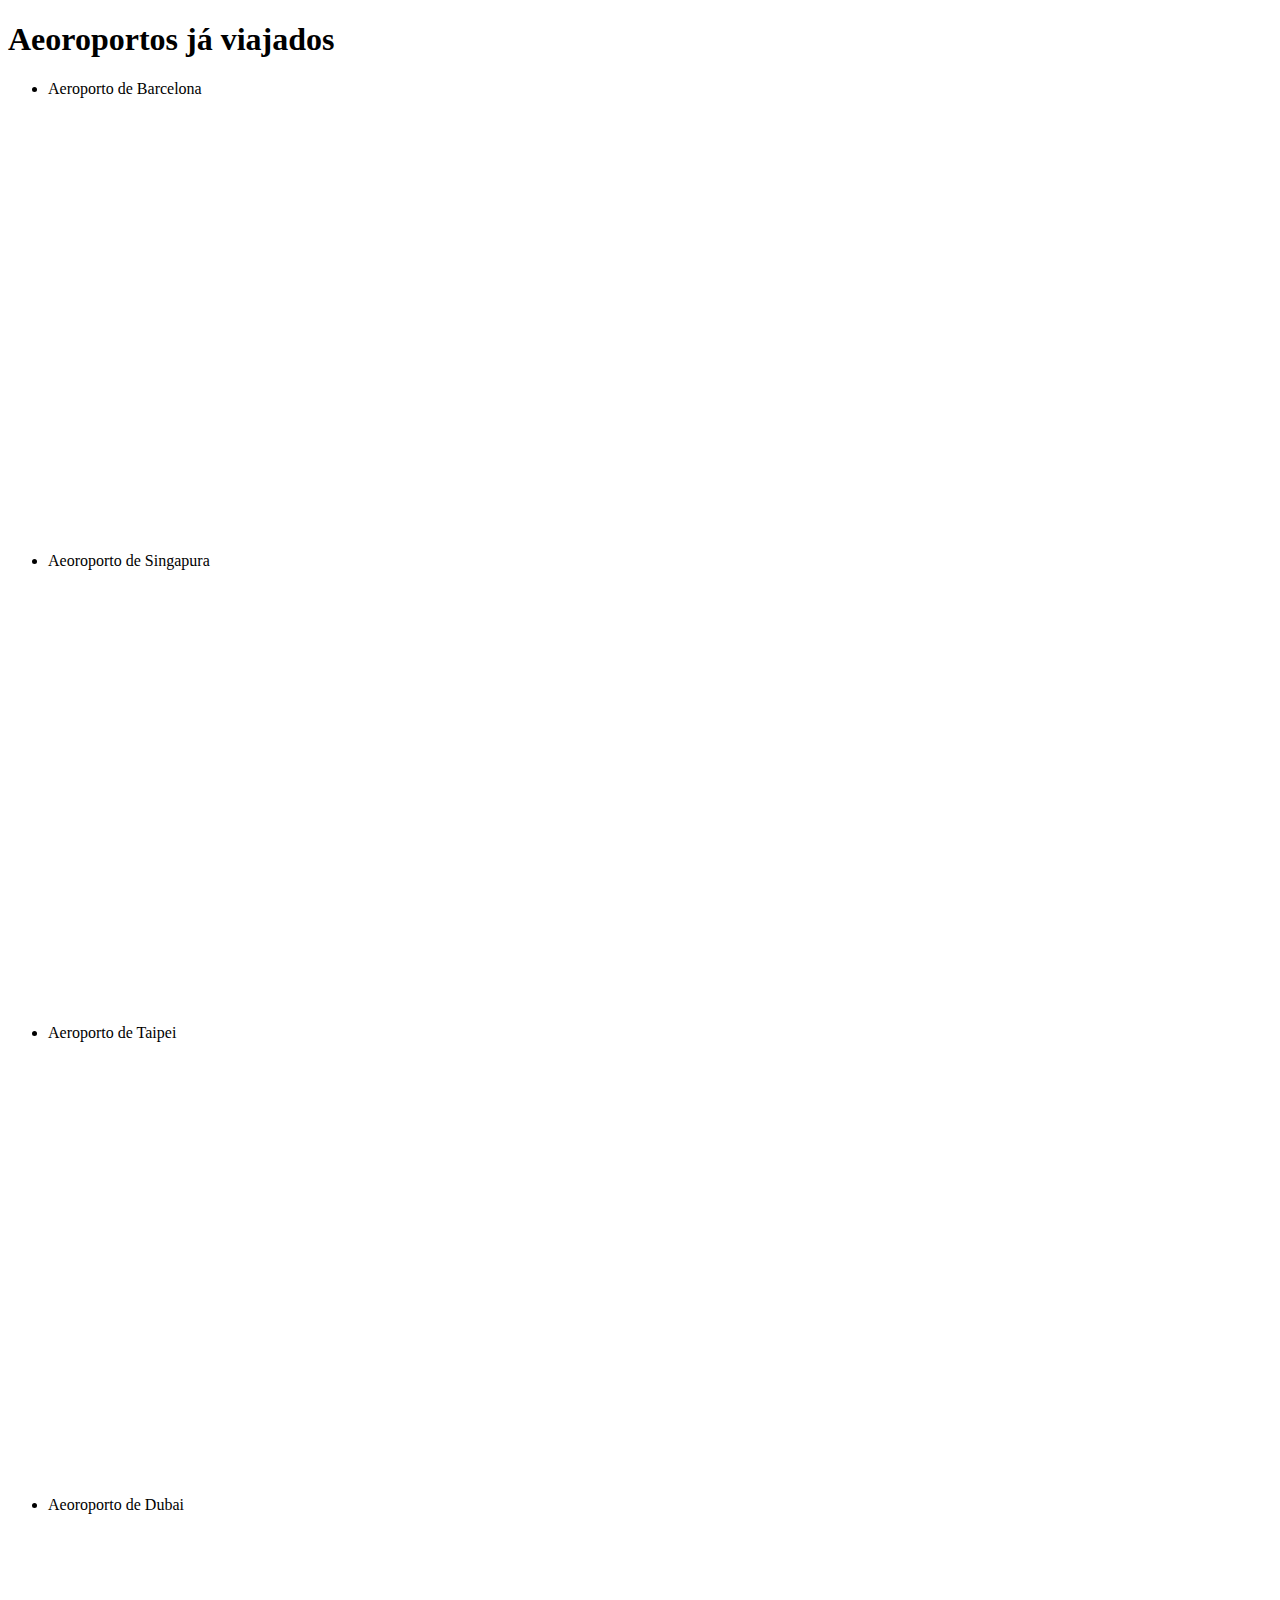
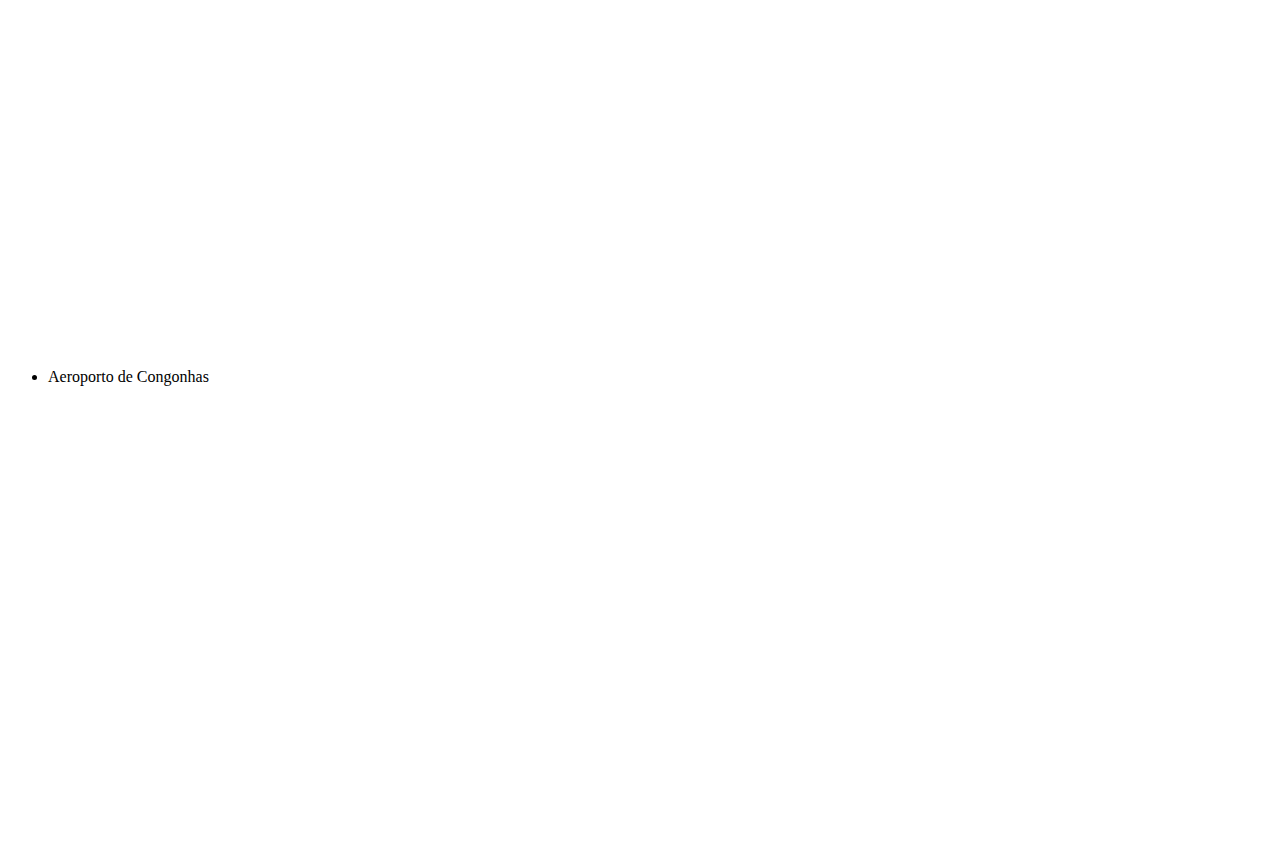
==== web/portifolio/lugares.html @ caed2fa3 "add more html files" ====
<!DOCTYPE html>
<html lang="pt-br">
<head>
    <meta charset="UTF-8">
    <meta name="viewport" content="width=device-width, initial-scale=1.0">
    <title>Aeroportos viajados</title>
</head>
<body>
    <h1>Aeoroportos já viajados</h1>
    <ul>
        <li>Aeroporto de Barcelona</li>
        <iframe src="https://www.google.com/maps/embed?pb=!1m18!1m12!1m3!1d2997.534428627938!2d2.0786539766958043!3d41.297236071311545!2m3!1f0!2f0!3f0!3m2!1i1024!2i768!4f13.1!3m3!1m2!1s0x12a49e64847c8ea5%3A0xf32be942fb6f9bd7!2z5be05aGe6ZqG57SN5qmf5aC0!5e0!3m2!1szh-TW!2sbr!4v1694441077492!5m2!1szh-TW!2sbr" 
            width="600" height="450"
            style="border:0;"
            allowfullscreen=""
            loading="lazy"
            referrerpolicy="no-referrer-when-downgrade"></iframe>

        <li>Aeoroporto de Singapura</li>
        <iframe src="https://www.google.com/maps/embed?pb=!1m18!1m12!1m3!1d510556.7748557653!2d103.65418197251896!3d1.341478498645821!2m3!1f0!2f0!3f0!3m2!1i1024!2i768!4f13.1!3m3!1m2!1s0x31da3c8d4fffffff%3A0x3e2f9189da07d80d!2sSingapore%20Airport%20Terminal%20Services%20Workers%20Union!5e0!3m2!1szh-TW!2sbr!4v1694441582627!5m2!1szh-TW!2sbr"
         width="600" height="450" style="border:0;" allowfullscreen="" loading="lazy" referrerpolicy="no-referrer-when-downgrade"></iframe>
         <li>Aeroporto de Taipei</li>
         <iframe src="https://www.google.com/maps/embed?pb=!1m18!1m12!1m3!1d3613.655841308903!2d121.23164207615037!3d25.07965137778689!2m3!1f0!2f0!3f0!3m2!1i1024!2i768!4f13.1!3m3!1m2!1s0x34429fc062d215d5%3A0x70a3b690a9b5b109!2z5Y-w54Gj5qGD5ZyS5ZyL6Zqb5qmf5aC0!5e0!3m2!1szh-TW!2sbr!4v1694442292557!5m2!1szh-TW!2sbr"
          width="600" height="450" style="border:0;" allowfullscreen="" loading="lazy" referrerpolicy="no-referrer-when-downgrade"></iframe>
        <li>Aeoroporto de Dubai</li>
        <iframe src="https://www.google.com/maps/embed?pb=!1m18!1m12!1m3!1d3608.1493420833435!2d55.35555497615527!3d25.265561177667088!2m3!1f0!2f0!3f0!3m2!1i1024!2i768!4f13.1!3m3!1m2!1s0x3e5f5cf8adb91b0f%3A0x2cb9e6142ab19444!2zRHViYWkgQWlycG9ydCBUZXJtaW5hbCAyIEFycml2YWxzIC0gRHViYWkgLSDpmL_mi4nkvK_oga_lkIjlpKflhazlnIs!5e0!3m2!1szh-TW!2sbr!4v1694442350333!5m2!1szh-TW!2sbr"
         width="600" height="450" style="border:0;" allowfullscreen="" loading="lazy" referrerpolicy="no-referrer-when-downgrade"></iframe>
        <li>Aeroporto de Congonhas</li>
        <iframe src="https://www.google.com/maps/embed?pb=!1m18!1m12!1m3!1d3660.8281811650827!2d-46.473043000959336!3d-23.43057309804319!2m3!1f0!2f0!3f0!3m2!1i1024!2i768!4f13.1!3m3!1m2!1s0x94ce8af96f722a25%3A0x8071626c51a7154a!2z6IGW5L-d576FL-eTnOmtr-afs-aWr--8jeWuieW-t-eDiMK35byX5pyX5ZOlwrfokpnmiZjnvoXlt57plbflnIvpmpvmqZ_loLQ!5e0!3m2!1szh-TW!2sbr!4v1694442519681!5m2!1szh-TW!2sbr"
         width="600" height="450" style="border:0;" allowfullscreen="" loading="lazy" referrerpolicy="no-referrer-when-downgrade"></iframe>
    </ul>
</body>
</html>
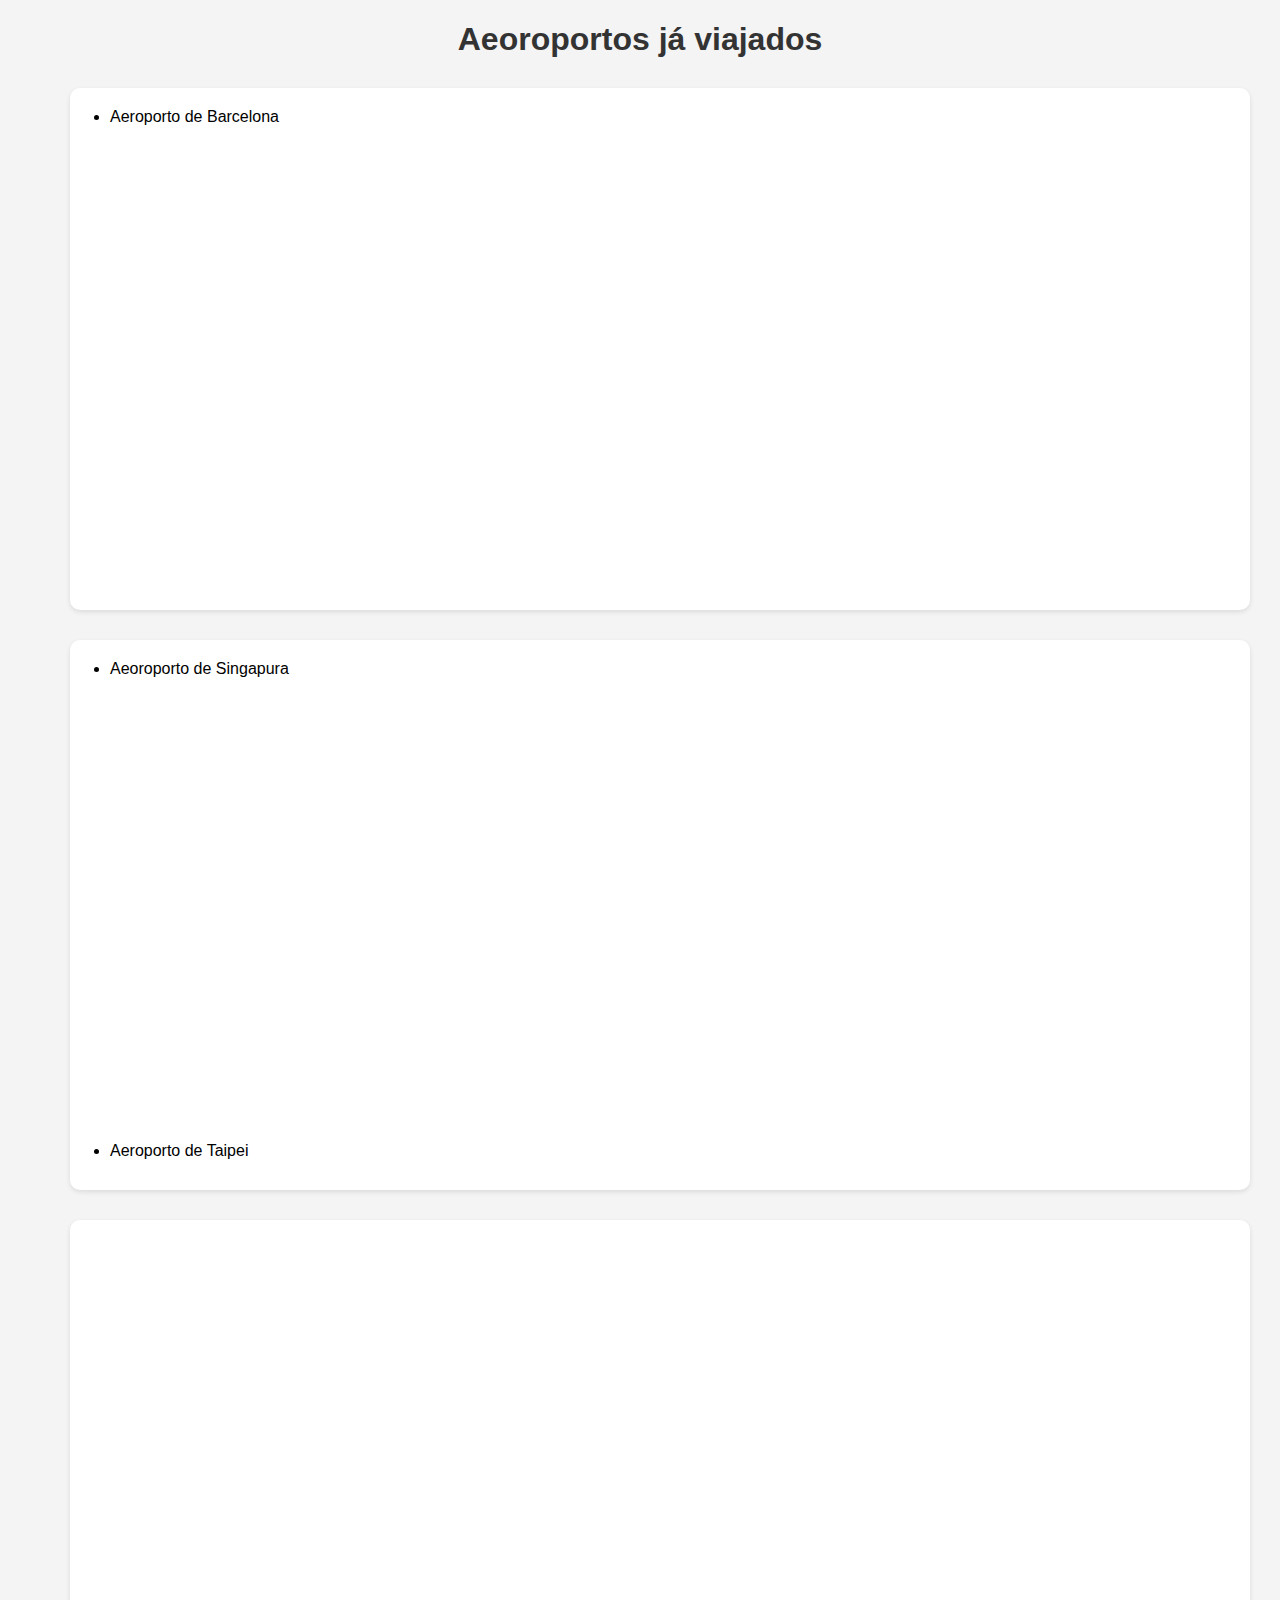
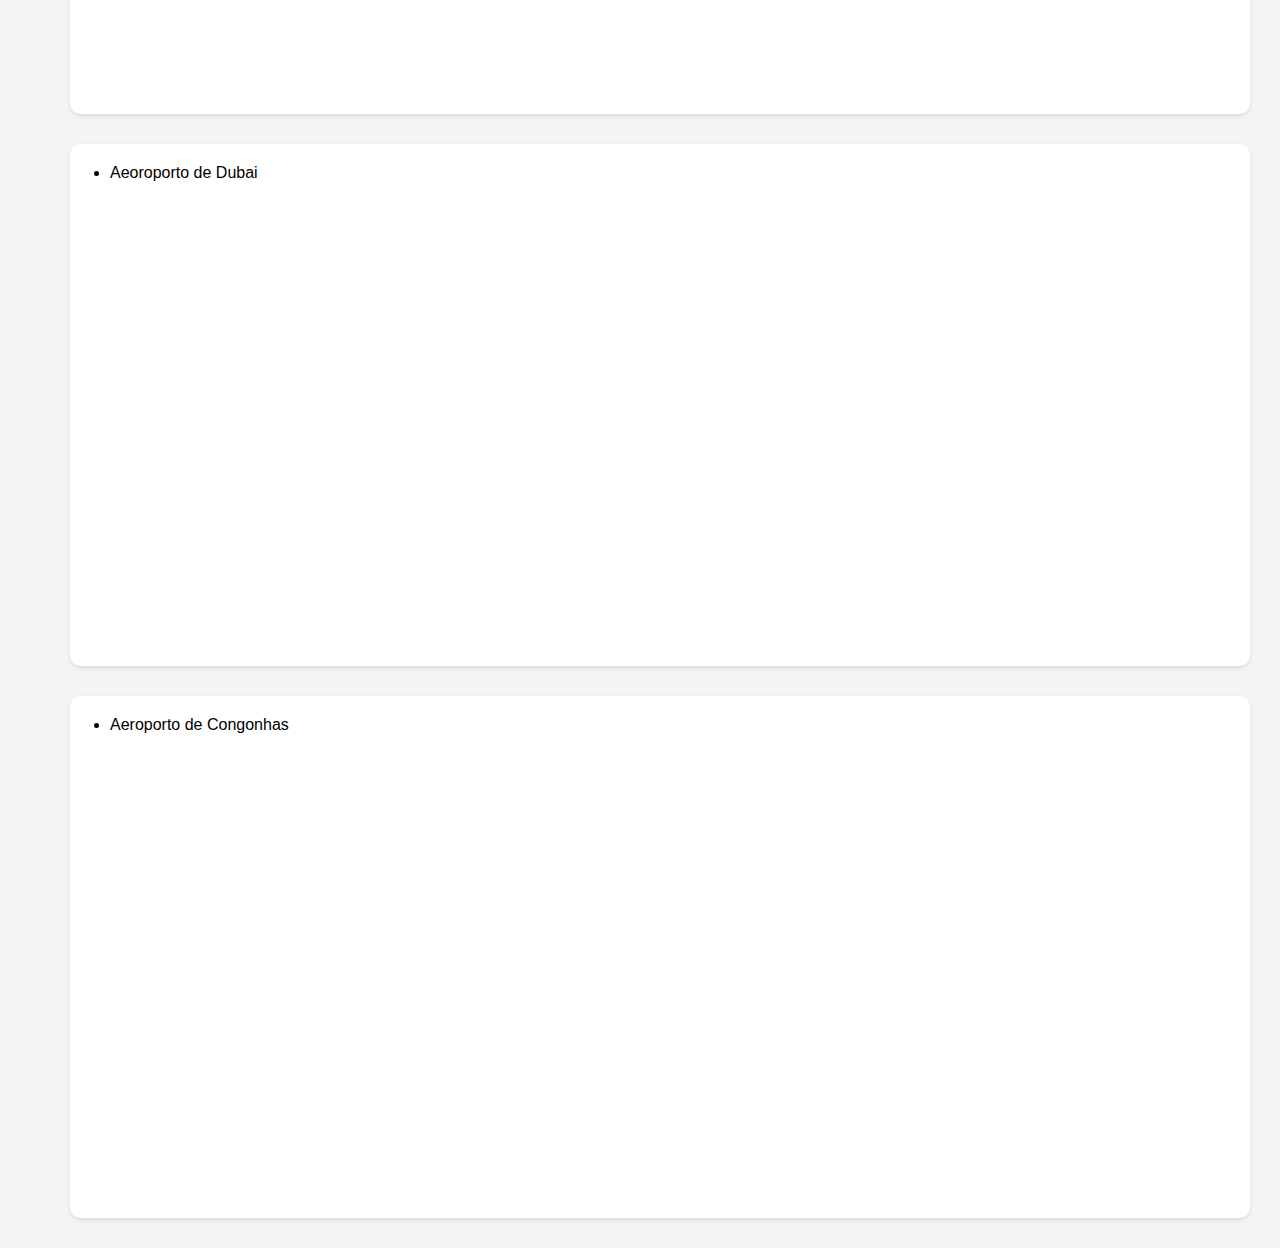
==== commit 11eb6324: "idk" ====
--- a/web/portifolio/lugares.html
+++ b/web/portifolio/lugares.html
@@ -4,10 +4,43 @@
     <meta charset="UTF-8">
     <meta name="viewport" content="width=device-width, initial-scale=1.0">
     <title>Aeroportos viajados</title>
+    <link rel="icon" type="image/jpg" href="images/aviao.jpg">
+    <style>
+        body{
+            font-family: Arial, Helvetica, sans-serif;
+            background-color: #f4f4f4;
+            margin: 0;
+            padding: 0;
+        }
+        h1{
+            text-align: center;
+            color: #333;
+        }
+
+        div{
+            background-color: #fff;
+            padding: 20px;
+            margin: 30px;
+            border-radius: 10px;
+            box-shadow: 0 2px 5px rgba(0, 0, 0, 0.1);
+        }
+        li{
+            margin-left: 20px;
+            margin-bottom: 10px;
+        }
+        
+        iframe{
+            width: 100%;
+            border: 0;
+        }
+
+
+    </style>
 </head>
 <body>
     <h1>Aeoroportos já viajados</h1>
     <ul>
+        <div>
         <li>Aeroporto de Barcelona</li>
         <iframe src="https://www.google.com/maps/embed?pb=!1m18!1m12!1m3!1d2997.534428627938!2d2.0786539766958043!3d41.297236071311545!2m3!1f0!2f0!3f0!3m2!1i1024!2i768!4f13.1!3m3!1m2!1s0x12a49e64847c8ea5%3A0xf32be942fb6f9bd7!2z5be05aGe6ZqG57SN5qmf5aC0!5e0!3m2!1szh-TW!2sbr!4v1694441077492!5m2!1szh-TW!2sbr" 
             width="600" height="450"
@@ -15,19 +48,31 @@
             allowfullscreen=""
             loading="lazy"
             referrerpolicy="no-referrer-when-downgrade"></iframe>
+        </div>
 
+        <div>
         <li>Aeoroporto de Singapura</li>
         <iframe src="https://www.google.com/maps/embed?pb=!1m18!1m12!1m3!1d510556.7748557653!2d103.65418197251896!3d1.341478498645821!2m3!1f0!2f0!3f0!3m2!1i1024!2i768!4f13.1!3m3!1m2!1s0x31da3c8d4fffffff%3A0x3e2f9189da07d80d!2sSingapore%20Airport%20Terminal%20Services%20Workers%20Union!5e0!3m2!1szh-TW!2sbr!4v1694441582627!5m2!1szh-TW!2sbr"
          width="600" height="450" style="border:0;" allowfullscreen="" loading="lazy" referrerpolicy="no-referrer-when-downgrade"></iframe>
          <li>Aeroporto de Taipei</li>
+        </div>
+
+        <div>
          <iframe src="https://www.google.com/maps/embed?pb=!1m18!1m12!1m3!1d3613.655841308903!2d121.23164207615037!3d25.07965137778689!2m3!1f0!2f0!3f0!3m2!1i1024!2i768!4f13.1!3m3!1m2!1s0x34429fc062d215d5%3A0x70a3b690a9b5b109!2z5Y-w54Gj5qGD5ZyS5ZyL6Zqb5qmf5aC0!5e0!3m2!1szh-TW!2sbr!4v1694442292557!5m2!1szh-TW!2sbr"
           width="600" height="450" style="border:0;" allowfullscreen="" loading="lazy" referrerpolicy="no-referrer-when-downgrade"></iframe>
-        <li>Aeoroporto de Dubai</li>
+        </div>
+
+        <div>
+          <li>Aeoroporto de Dubai</li>
         <iframe src="https://www.google.com/maps/embed?pb=!1m18!1m12!1m3!1d3608.1493420833435!2d55.35555497615527!3d25.265561177667088!2m3!1f0!2f0!3f0!3m2!1i1024!2i768!4f13.1!3m3!1m2!1s0x3e5f5cf8adb91b0f%3A0x2cb9e6142ab19444!2zRHViYWkgQWlycG9ydCBUZXJtaW5hbCAyIEFycml2YWxzIC0gRHViYWkgLSDpmL_mi4nkvK_oga_lkIjlpKflhazlnIs!5e0!3m2!1szh-TW!2sbr!4v1694442350333!5m2!1szh-TW!2sbr"
          width="600" height="450" style="border:0;" allowfullscreen="" loading="lazy" referrerpolicy="no-referrer-when-downgrade"></iframe>
-        <li>Aeroporto de Congonhas</li>
+        </div>
+        
+        <div>
+         <li>Aeroporto de Congonhas</li>
         <iframe src="https://www.google.com/maps/embed?pb=!1m18!1m12!1m3!1d3660.8281811650827!2d-46.473043000959336!3d-23.43057309804319!2m3!1f0!2f0!3f0!3m2!1i1024!2i768!4f13.1!3m3!1m2!1s0x94ce8af96f722a25%3A0x8071626c51a7154a!2z6IGW5L-d576FL-eTnOmtr-afs-aWr--8jeWuieW-t-eDiMK35byX5pyX5ZOlwrfokpnmiZjnvoXlt57plbflnIvpmpvmqZ_loLQ!5e0!3m2!1szh-TW!2sbr!4v1694442519681!5m2!1szh-TW!2sbr"
          width="600" height="450" style="border:0;" allowfullscreen="" loading="lazy" referrerpolicy="no-referrer-when-downgrade"></iframe>
+        </div>
     </ul>
 </body>
 </html>